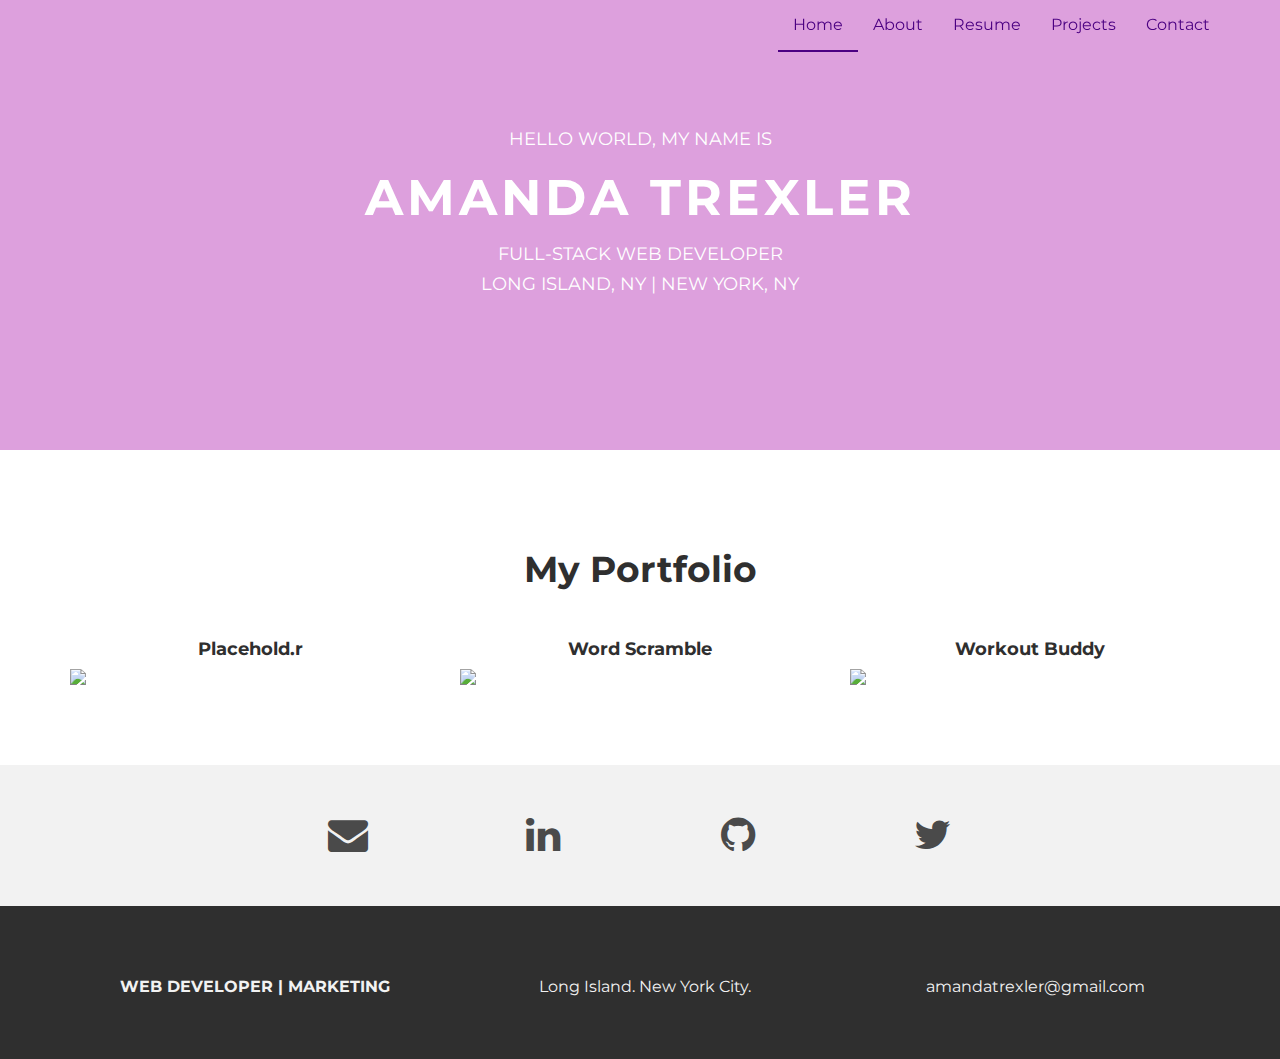
==== index.html @ 8a11d529 "project links and resume now open in a new tab" ====
<!DOCTYPE html>
<html lang="en">
  <head>
    <meta charset="utf-8">
    <meta http-equiv="X-UA-Compatible" content="IE=edge">
    <meta name="viewport" content="width=device-width, initial-scale=1">
    <meta name="description" content="">
    <meta name="author" content="">
    <link rel="shortcut icon" href="assets/ico/favicon.ico">

    <title>Amanda Trexler</title>

    <!-- Bootstrap core CSS -->
    <link href="assets/css/bootstrap.css" rel="stylesheet">

    <!-- Custom styles for this template -->
    <link href="assets/css/style.css" rel="stylesheet">
    <link href="assets/css/font-awesome.min.css" rel="stylesheet">
    <script>
  		(function(i,s,o,g,r,a,m){i['GoogleAnalyticsObject']=r;i[r]=i[r]||function(){
  		(i[r].q=i[r].q||[]).push(arguments)},i[r].l=1*new Date();a=s.createElement(o),
  		m=s.getElementsByTagName(o)[0];a.async=1;a.src=g;m.parentNode.insertBefore(a,m)
  		})(window,document,'script','//www.google-analytics.com/analytics.js','ga');
		  ga('create', 'UA-59431656-1', 'auto');
  		ga('send', 'pageview');
		</script>
  </head>

  <body>

    <!-- Static navbar -->
    <div class="navbar navbar-default navbar-fixed-top" role="navigation">
      <div class="container">
        <div class="navbar-header">
          <button type="button" class="navbar-toggle" data-toggle="collapse" data-target=".navbar-collapse">
            <span class="sr-only">Toggle navigation</span>
            <span class="icon-bar"></span>
            <span class="icon-bar"></span>
            <span class="icon-bar"></span>
            <span class="icon-bar"></span>
          </button>
        </div>
        <div class="navbar-collapse collapse">
          <ul class="nav navbar-nav navbar-right">
            <li class="active"><a href="index.html">Home</a></li>
            <li><a href="about.html">About</a></li>
            <li><a href="Amanda-Trexler.pdf" target="_blank">Resume</a></li>
            <li><a href="#works">Projects</a></li>
            <li><a href="contact.html">Contact</a></li>
          </ul>
        </div><!--/.nav-collapse -->
      </div>
    </div>


	
	    <div class="container" id="headerwrap" >
			<div class="row">
				<div class="col-lg-6 col-lg-offset-3">
					<h4>HELLO WORLD, MY NAME IS</h4>
					<h1>AMANDA TREXLER</h1>
					<h4>FULL-STACK WEB DEVELOPER</h4>
					<h4>LONG ISLAND, NY | NEW YORK, NY</h4>
				</div>
			</div><! --/row -->
	    </div> <!-- /container -->
	
	

	<!-- 600px x 400px -->
	<section id="works"></section>
	<div class="container">
		<div class="row centered mt mb">
			<h1>My Portfolio</h1>
			
			<div class="col-lg-4 col-md-4 col-sm-4 gallery">
				<a href="placeholdr.html">
				<h4>Placehold.r</h4>
				<img src="http://i.imgur.com/7zrIjG0.png?1" class="img-responsive">
				</a>
			</div>
			<div class="col-lg-4 col-md-4 col-sm-4 gallery">
				<a href="wordscramble.html">
				<h4>Word Scramble</h4>
				<img src="http://i.imgur.com/ccEnXpz.png?1" class="img-responsive">
				</a>
			</div>
			<div class="col-lg-4 col-md-4 col-sm-4 gallery">
				<a href="workoutbuddy.html">
				<h4>Workout Buddy</h4>
				<img src="http://i.imgur.com/9kaJ7jk.png?1" class="img-responsive">
				</a>
			</div>
<!-- 			<div class="col-lg-4 col-md-4 col-sm-4 gallery">
				<a href="work.html"><img src="assets/img/portfolio/folio04.png" class="img-responsive"></a>
			</div>
			<div class="col-lg-4 col-md-4 col-sm-4 gallery">
				<a href="work.html"><img src="assets/img/portfolio/folio05.png" class="img-responsive"></a>
			</div>
			<div class="col-lg-4 col-md-4 col-sm-4 gallery">
				<a href="work.html"><img src="assets/img/portfolio/folio06.png" class="img-responsive"></a>
			</div> -->
		</div><! --/row -->
	</div><! --/container -->

	<div id="social">
		<div class="container">
			<div class="row centered">
				<div class="col-lg-2">
	
				</div>
				<div class="col-lg-2">
				 <a href="mailto:amandatrexler1012@gmail.com">
        <i class="fa fa-envelope"></i>
	      </a>
	      </div>
				<div class="col-lg-2">
					<a href="https://www.linkedin.com/in/amandatrexler"><i class="fa fa-linkedin"></i></a>
				</div>
				<div class="col-lg-2">
					<a href="https://github.com/mandytrex"><i class="fa fa-github"></i></a>
				</div>
				<div class="col-lg-2">
					<a href="www.twitter.com/mandytrex"><i class="fa fa-twitter"></i></a>
				</div>
			
			</div><! --/row -->
		</div><! --/container -->
	</div><! --/social -->

	<div id="footerwrap">
		<div class="container">
			<div class="row centered">
				<div class="col-lg-4">
					<p><b>WEB DEVELOPER | MARKETING </b></p>
				</div>
			
				<div class="col-lg-4">
					<p>Long Island. New York City.</p>
				</div>
				<div class="col-lg-4">
					<p>amandatrexler@gmail.com</p>
				</div>
			
			</div>
		
		</div>
	</div><! --/footerwrap -->
	
	
	


    <!-- Bootstrap core JavaScript
    ================================================== -->
    <!-- Placed at the end of the document so the pages load faster -->
    <script src="https://ajax.googleapis.com/ajax/libs/jquery/1.11.0/jquery.min.js"></script>
    <script src="assets/js/bootstrap.min.js"></script>
  </body>
</html>
---- assets/css/style.css ----
/*
 * Author: Carlos Alvarez
 * URL: http://Alvarez.is
 *
 * Project Name: NYC Design
 * Version: 1.0
 * Date: 04-20-2014
 * URL: 
 */


/* ==========================================================================
   Base Styles, Bootstrap Modifications & Fonts Import
   ========================================================================== */

@import url(http://fonts.googleapis.com/css?family=Montserrat:400,700);

::-moz-selection {
    background: #f2c2c9;
    color: #a4003a;
    text-shadow: none;
}

::selection {
    background: #16a085;
    color: #a4003a;
    text-shadow: none;
}

/*
 * A better looking default horizontal rule
 */

 hr {
    display: block;
    height: 1px;
    border: 0;
    border-top: 1px solid #ccc;
    margin: 1em 0;
    padding: 0;
}

.centered {
	text-align: center
}

.mt {
	margin-top: 80px;
}

.mb {
	margin-bottom: 80px;
}

/* ==========================================================================
   General styles
   ========================================================================== */


body {
    font-family: 'Montserrat', sans-serif;
    font-weight: 400;
    font-size: 16px;

    -webkit-font-smoothing: antialiased;
    -webkit-overflow-scrolling: touch;
}

h1, h2, h3, h4, h5, h6 {
	font-weight: 700;
    color: #2f2f2f;
}


.navbar-brand {
	font-weight: 700;
}

.navbar-default .navbar-brand {
	color: #1abc9c;
}

.navbar-default {
	background-color: transparent;
	border-color: transparent;
}

.navbar-default .navbar-nav > .active > a, .navbar-default .navbar-nav > .active > a:hover, .navbar-default .navbar-nav > .active > a:focus {
	color: indigo;
	background-color: transparent;
	border-bottom: 2px solid indigo;
}

.navbar-default .navbar-nav > li > a {
	color: indigo;
}

/* ==========================================================================
   Wrap Sections
   ========================================================================== */

#headerwrap {
	/*index image*/
	background-color: plum;
	padding-top: 120px;
	padding-bottom:40px;
	text-align:center;
	background-attachment: relative;
	background-position: center center;
	min-height: 450px;
	width: 100%;
	
/*    -webkit-background-size: 100%;
    -moz-background-size: 100%;
    -o-background-size: 100%;
    background-size: 100%;

    -webkit-background-size: cover;
    -moz-background-size: cover;
    -o-background-size: cover;
    background-size: cover;*/
}

#headerwrap h1 {
	color:#ffffff;
	padding-bottom: 10px;
	letter-spacing: 4px;
	font-size: 50px;
	font-weight: bold;
}

#headerwrap h4 {
	font-weight: 400;
	color: #ffffff
}

#social {
	padding-top: 50px;
	padding-bottom: 50px;
	background-color: #f2f2f2;
}

#social i {
	font-size: 40px;
	color: #4a4a4a;
}

#social i:hover {
	color: #1abc9c
}

#footerwrap {
	padding-top: 70px;
	padding-bottom: 50px;
	background-color: #2f2f2f;
}

#footerwrap p {
	color: #f2f2f2;
	margin-left: 10px;
}



#workwrap {
	/*index image*/
	background-color: #f2f2f2;
	padding-top: 110px;
	padding-bottom:40px;
	text-align:center;
	background-attachment: relative;
	background-position: center center;
	min-height: 280px;
	width: 100%;
	
/*    -webkit-background-size: 100%;
    -moz-background-size: 100%;
    -o-background-size: 100%;
    background-size: 100%;

    -webkit-background-size: cover;
    -moz-background-size: cover;
    -o-background-size: cover;
    background-size: cover;*/
}

#workwrap h4 {
	font-weight: 400;
	color: #ffffff
}

#aboutwrap {	
	/*background: url(http://i.imgur.com/Sxy5nD3.jpg) no-repeat center top;*/
	background-color: #f2f2f2;
	/*margin-top: -70px;*/
	padding-top: 120px;
	padding-bottom: 80px;
	text-align:center;
	background-attachment: relative;
	background-position: center center;
	min-height: 300px;
	width: 100%;
	
    -webkit-background-size: 100%;
    -moz-background-size: 100%;
    -o-background-size: 100%;
    background-size: 100%;

    -webkit-background-size: cover;
    -moz-background-size: cover;
    -o-background-size: cover;
    background-size: cover;
}


#fix-about {
	margin-top: 15px;
}



/* Gallery */
.gallery {
	margin-top: 30px;
}

.gallery img:hover {
	opacity: 0.4;
}
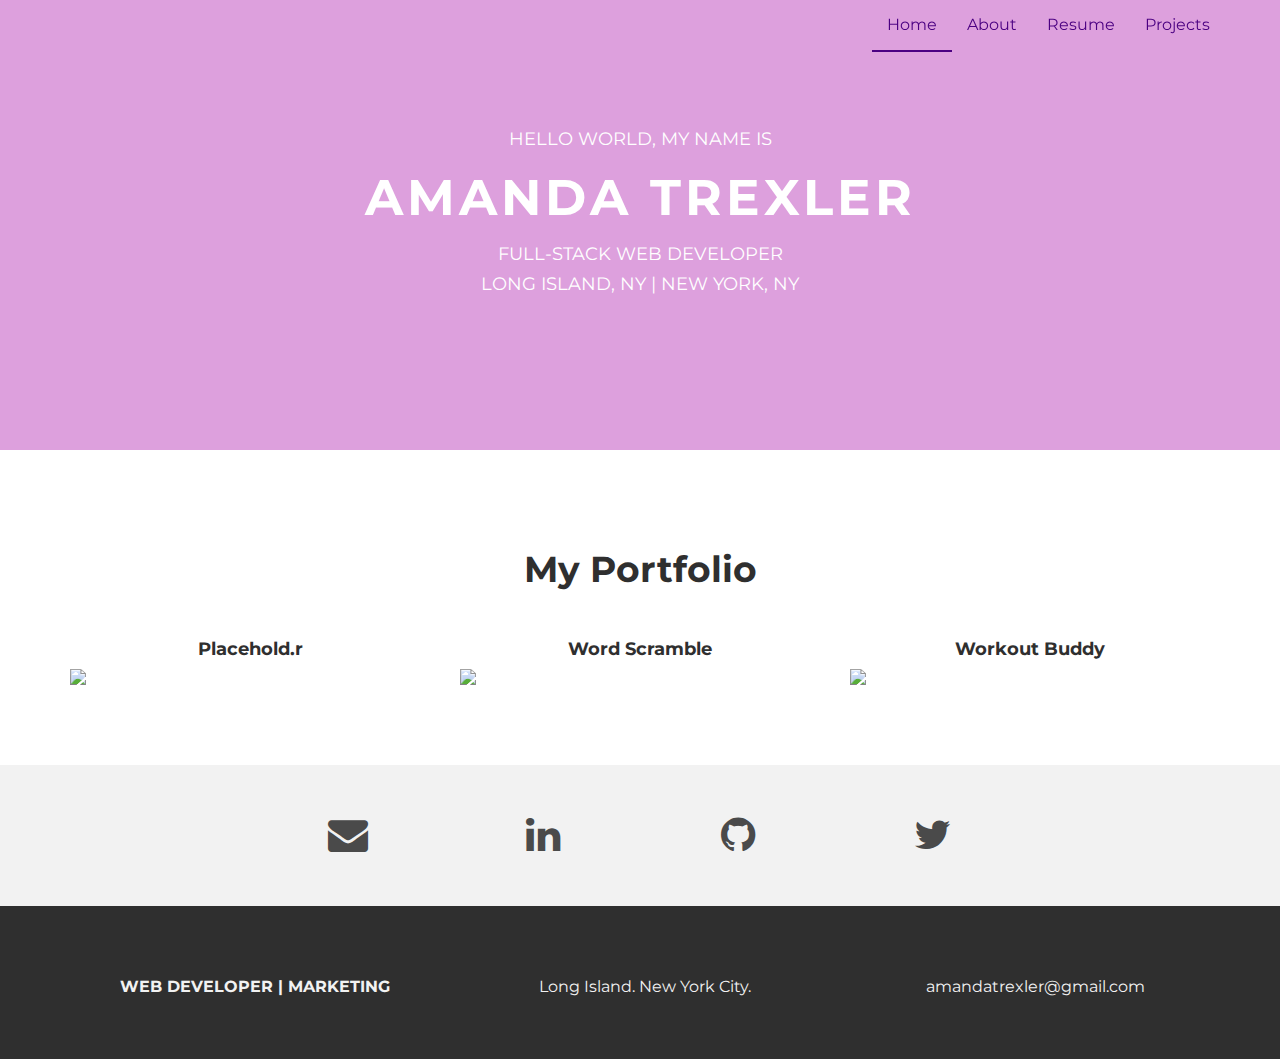
==== commit ad827952: "fix contact form" ====
--- a/index.html
+++ b/index.html
@@ -44,9 +44,8 @@
           <ul class="nav navbar-nav navbar-right">
             <li class="active"><a href="index.html">Home</a></li>
             <li><a href="about.html">About</a></li>
-            <li><a href="Amanda-Trexler.pdf" target="_blank">Resume</a></li>
+            <li><a href="Amanda_Trexler_Resume.pdf" target="_blank">Resume</a></li>
             <li><a href="#works">Projects</a></li>
-            <li><a href="contact.html">Contact</a></li>
           </ul>
         </div><!--/.nav-collapse -->
       </div>
@@ -82,7 +81,7 @@
 			<div class="col-lg-4 col-md-4 col-sm-4 gallery">
 				<a href="wordscramble.html">
 				<h4>Word Scramble</h4>
-				<img src="http://i.imgur.com/ccEnXpz.png?1" class="img-responsive">
+				<img src="http://i.imgur.com/K8M249q.png?1" class="img-responsive">
 				</a>
 			</div>
 			<div class="col-lg-4 col-md-4 col-sm-4 gallery">
@@ -121,7 +120,7 @@
 					<a href="https://github.com/mandytrex"><i class="fa fa-github"></i></a>
 				</div>
 				<div class="col-lg-2">
-					<a href="www.twitter.com/mandytrex"><i class="fa fa-twitter"></i></a>
+					<a href="www.twitter.com/whereisamanda"><i class="fa fa-twitter"></i></a>
 				</div>
 			
 			</div><! --/row -->
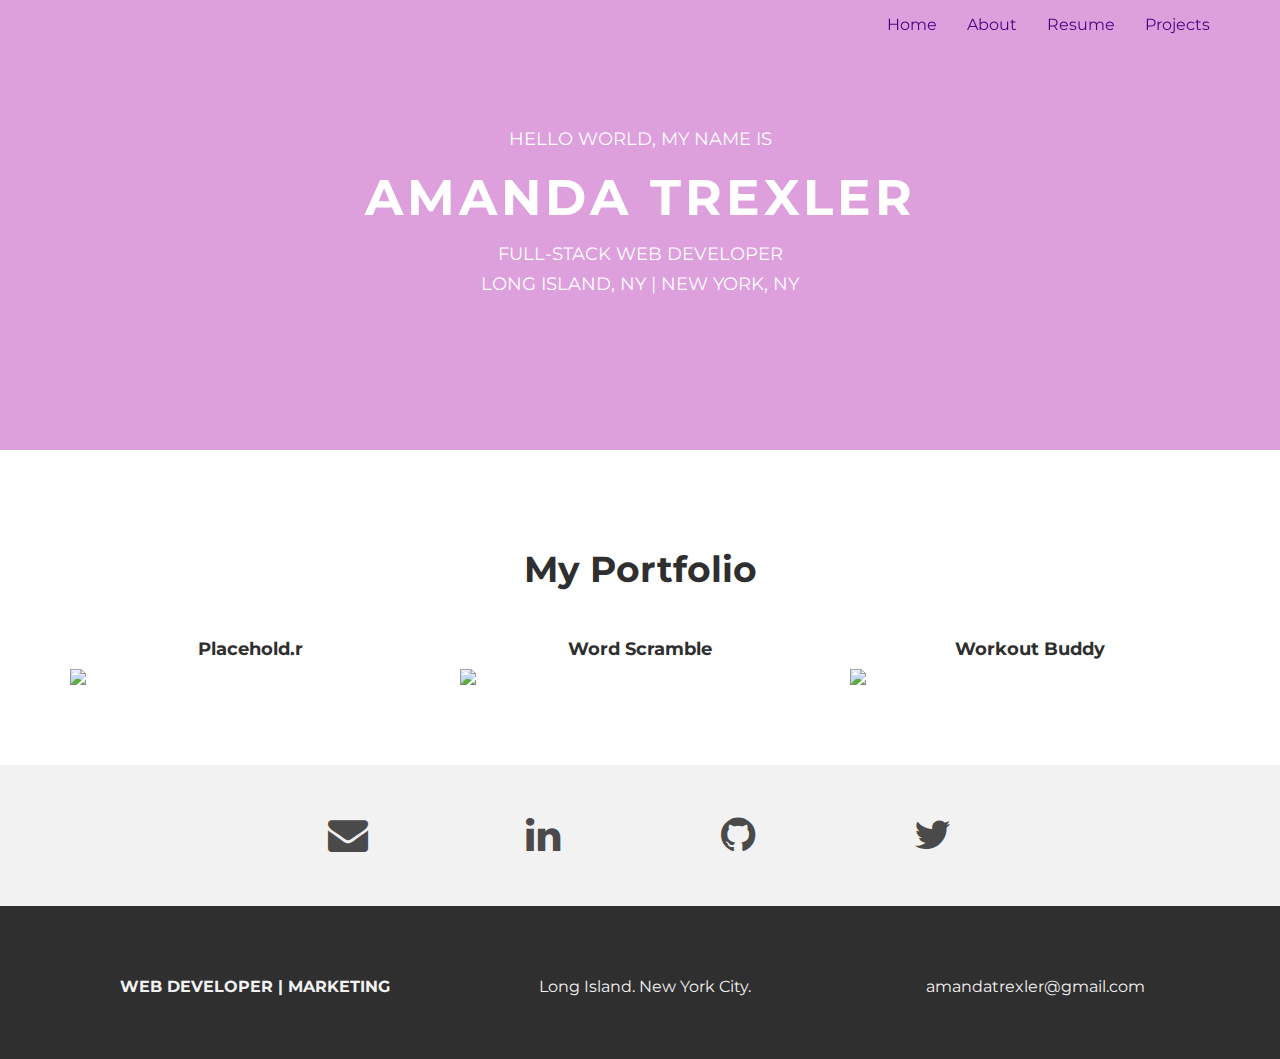
==== commit cb4d2464: "fix contact form" ====
--- a/index.html
+++ b/index.html
@@ -42,7 +42,8 @@
         </div>
         <div class="navbar-collapse collapse">
           <ul class="nav navbar-nav navbar-right">
-            <li class="active"><a href="index.html">Home</a></li>
+            <!-- <li class="active"><a href="index.html">Home</a></li> -->
+            <li><a href="index.html">Home</a></li>
             <li><a href="about.html">About</a></li>
             <li><a href="Amanda_Trexler_Resume.pdf" target="_blank">Resume</a></li>
             <li><a href="#works">Projects</a></li>
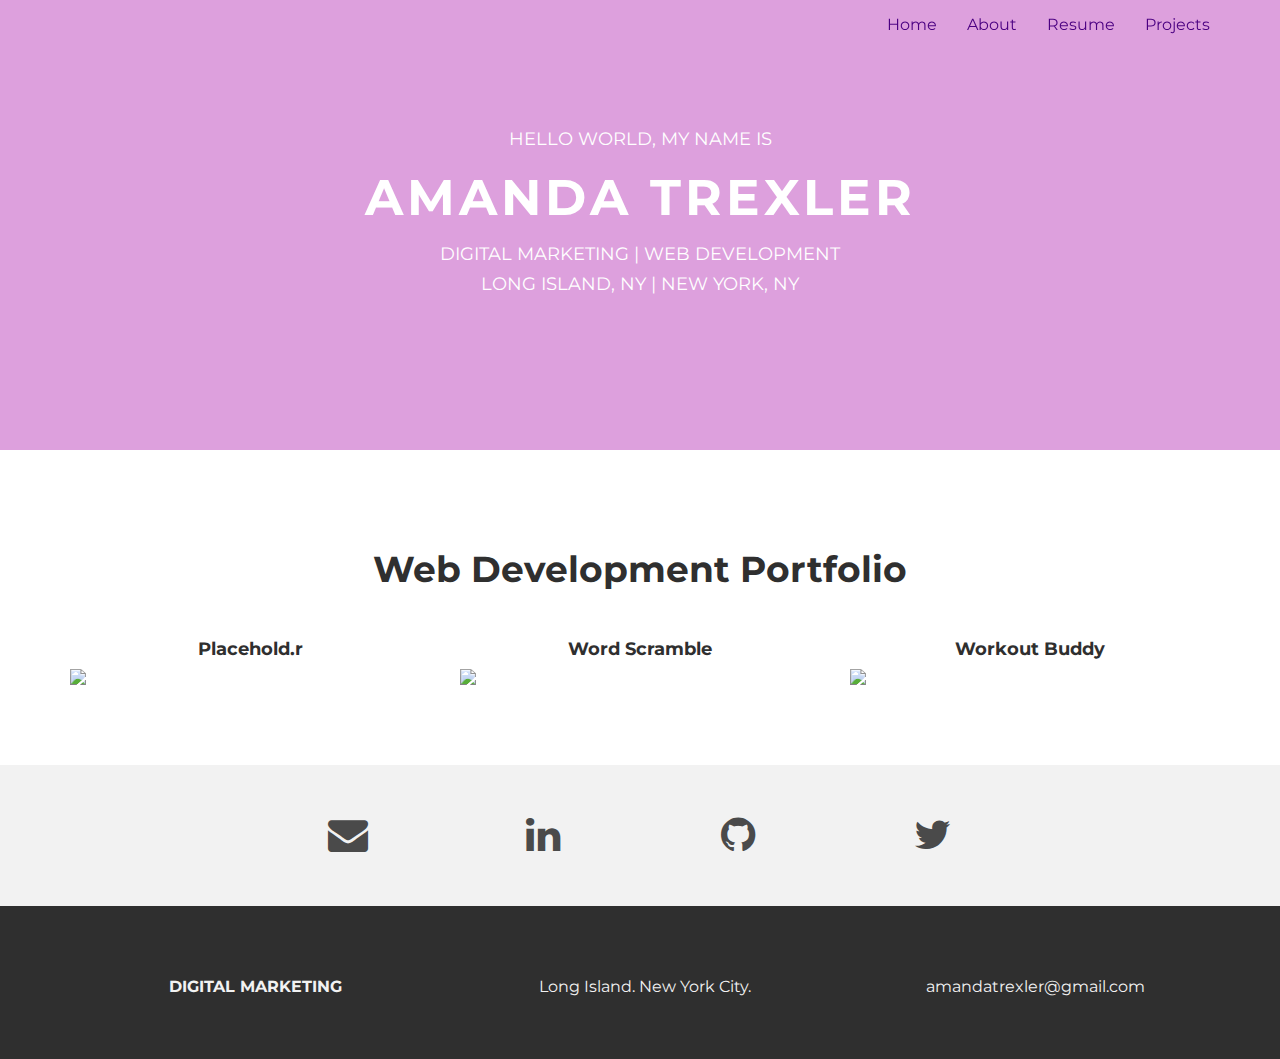
==== commit 3f3398f7: "updates" ====
--- a/index.html
+++ b/index.html
@@ -59,7 +59,7 @@
 				<div class="col-lg-6 col-lg-offset-3">
 					<h4>HELLO WORLD, MY NAME IS</h4>
 					<h1>AMANDA TREXLER</h1>
-					<h4>FULL-STACK WEB DEVELOPER</h4>
+					<h4>DIGITAL MARKETING | WEB DEVELOPMENT</h4>
 					<h4>LONG ISLAND, NY | NEW YORK, NY</h4>
 				</div>
 			</div><! --/row -->
@@ -71,7 +71,7 @@
 	<section id="works"></section>
 	<div class="container">
 		<div class="row centered mt mb">
-			<h1>My Portfolio</h1>
+			<h1>Web Development Portfolio</h1>
 			
 			<div class="col-lg-4 col-md-4 col-sm-4 gallery">
 				<a href="placeholdr.html">
@@ -132,7 +132,7 @@
 		<div class="container">
 			<div class="row centered">
 				<div class="col-lg-4">
-					<p><b>WEB DEVELOPER | MARKETING </b></p>
+					<p><b>DIGITAL MARKETING</b></p>
 				</div>
 			
 				<div class="col-lg-4">
